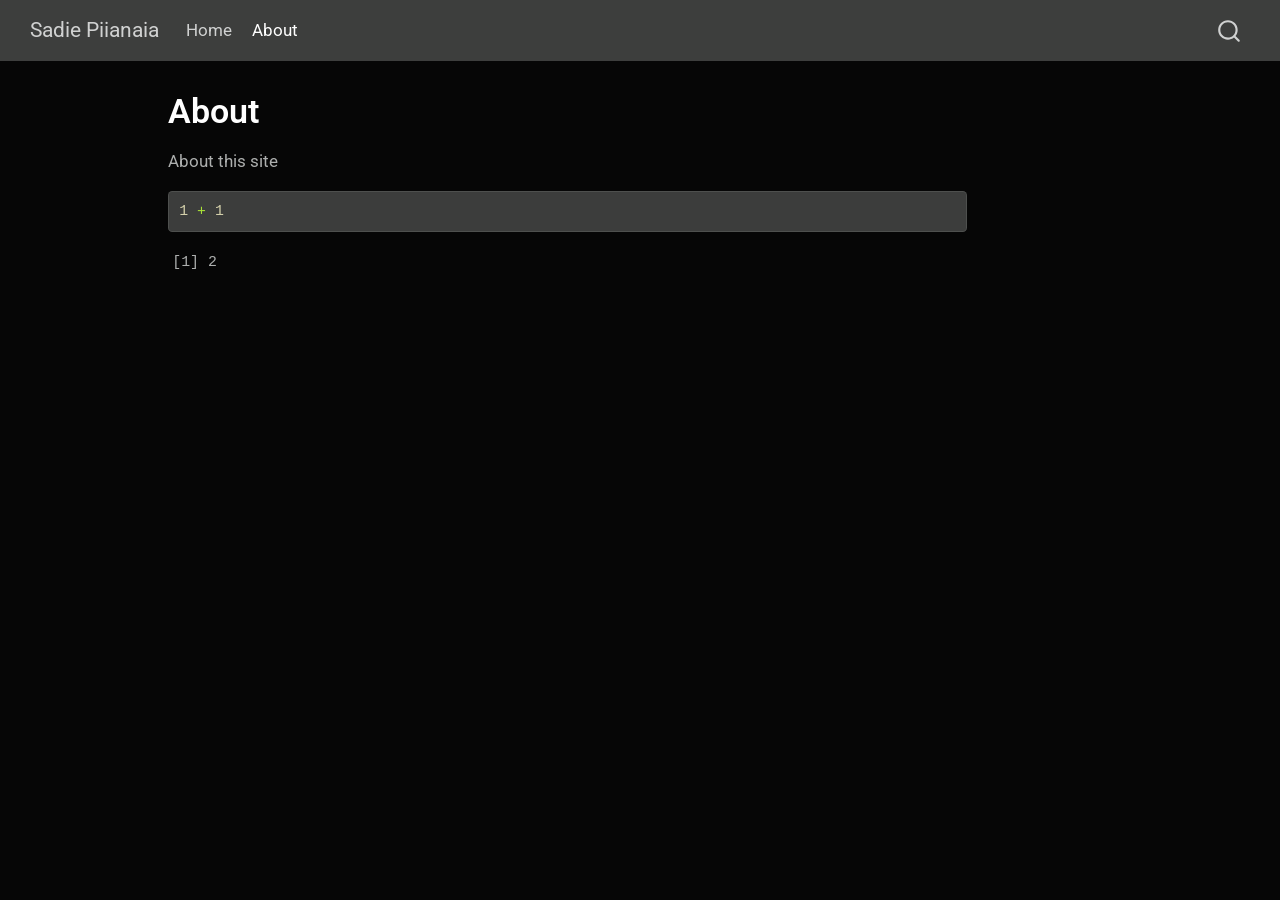
==== docs/about.html @ 63bd90ba "website cw" ====
<!DOCTYPE html>
<html xmlns="http://www.w3.org/1999/xhtml" lang="en" xml:lang="en"><head>

<meta charset="utf-8">
<meta name="generator" content="quarto-1.10.18">

<meta name="viewport" content="width=device-width, initial-scale=1.0, user-scalable=yes">


<title>About – Sadie Piianaia</title>
<style>
/* Default styles provided by pandoc.
** See https://pandoc.org/MANUAL.html#variables-for-html for config info.
*/
span.smallcaps{font-variant: small-caps;}
div.columns{display: flex; gap: 1.5em;}
div.column{flex: auto;}
@media screen {
div.columns{gap: min(4vw, 1.5em);}
div.column{overflow-x: auto;}
}
div.hanging-indent{margin-left: 1.5em; text-indent: -1.5em;}
ul.task-list{list-style: none;}
ul.task-list li input[type="checkbox"] {
  width: 0.8em;
  margin: 0 0.8em 0.2em -1em; /* quarto-specific, see https://github.com/quarto-dev/quarto-cli/issues/4556 */ 
  vertical-align: middle;
}
/* CSS for syntax highlighting */
html { -webkit-text-size-adjust: 100%; }
pre > code.sourceCode { white-space: pre; position: relative; }
pre > code.sourceCode > span { display: inline-block; line-height: 1.25; }
pre > code.sourceCode > span:empty { height: 1.2em; }
.sourceCode { overflow: visible; }
code.sourceCode > span { color: inherit; text-decoration: inherit; }
div.sourceCode { margin: 1em 0; }
pre.sourceCode { margin: 0; }
@media screen {
div.sourceCode { overflow: auto; }
}
@media print {
pre > code.sourceCode { white-space: pre-wrap; }
pre > code.sourceCode > span { text-indent: -5em; padding-left: 5em; }
}
pre.numberSource code
  { counter-reset: source-line 0; }
pre.numberSource code > span
  { position: relative; left: -4em; counter-increment: source-line; }
pre.numberSource code > span > a:first-child::before
  { content: counter(source-line);
    position: relative; left: -1em; text-align: right; vertical-align: baseline;
    border: none; display: inline-block;
    -webkit-touch-callout: none; -webkit-user-select: none;
    -khtml-user-select: none; -moz-user-select: none;
    -ms-user-select: none; user-select: none;
    padding: 0 4px; width: 4em;
  }
pre.numberSource { margin-left: 3em;  padding-left: 4px; }
div.sourceCode
  {   }
@media screen {
pre > code.sourceCode > span > a:first-child::before { text-decoration: underline; }
}
</style>


<script src="site_libs/quarto-nav/quarto-nav.js"></script>
<script src="site_libs/quarto-nav/headroom.min.js"></script>
<script src="site_libs/clipboard/clipboard.min.js"></script>
<script src="site_libs/quarto-search/autocomplete.umd.js"></script>
<script src="site_libs/quarto-search/fuse.min.js"></script>
<script src="site_libs/quarto-search/quarto-search.js"></script>
<meta name="quarto:offset" content="./">
<script src="site_libs/quarto-html/quarto.js" type="module"></script>
<script src="site_libs/quarto-html/tabsets/tabsets.js" type="module"></script>
<script src="site_libs/quarto-html/popper.min.js"></script>
<script src="site_libs/quarto-html/tippy.umd.min.js"></script>
<script src="site_libs/quarto-html/anchor.min.js"></script>
<link href="site_libs/quarto-html/tippy.css" rel="stylesheet">
<link href="site_libs/quarto-html/quarto-syntax-highlighting-dark-b85bc7c33db8c58e0ec93c3465666fed.css" rel="stylesheet" id="quarto-text-highlighting-styles">
<script src="site_libs/bootstrap/bootstrap.min.js"></script>
<link href="site_libs/bootstrap/bootstrap-icons.css" rel="stylesheet">
<link href="site_libs/bootstrap/bootstrap-f311fa492594eea2dd461c5e954f4c25.min.css" rel="stylesheet" append-hash="true" id="quarto-bootstrap" data-mode="dark">
<script id="quarto-search-options" type="application/json">{
  "location": "navbar",
  "copy-button": false,
  "collapse-after": 3,
  "panel-placement": "end",
  "type": "overlay",
  "limit": 50,
  "keyboard-shortcut": [
    "f",
    "/",
    "s"
  ],
  "show-item-context": false,
  "language": {
    "search-no-results-text": "No results",
    "search-matching-documents-text": "matching documents",
    "search-copy-link-title": "Copy link to search",
    "search-hide-matches-text": "Hide additional matches",
    "search-more-match-text": "more match in this document",
    "search-more-matches-text": "more matches in this document",
    "search-clear-button-title": "Clear",
    "search-text-placeholder": "",
    "search-detached-cancel-button-title": "Cancel",
    "search-submit-button-title": "Submit",
    "search-label": "Search"
  }
}</script>


<link rel="stylesheet" href="styles.css">
</head>

<body class="nav-fixed quarto-light">

<div id="quarto-search-results"></div>
  <header id="quarto-header" class="headroom fixed-top">
    <nav class="navbar navbar-expand-lg " data-bs-theme="dark">
      <div class="navbar-container container-fluid">
      <div class="navbar-brand-container mx-auto">
    <a class="navbar-brand" href="./index.html">
    <span class="navbar-title">Sadie Piianaia</span>
    </a>
  </div>
            <div id="quarto-search" class="" title="Search"></div>
          <button class="navbar-toggler" type="button" data-bs-toggle="collapse" data-bs-target="#navbarCollapse" aria-controls="navbarCollapse" role="menu" aria-expanded="false" aria-label="Toggle navigation" onclick="if (window.quartoToggleHeadroom) { window.quartoToggleHeadroom(); }">
  <span class="navbar-toggler-icon"></span>
</button>
          <div class="collapse navbar-collapse" id="navbarCollapse">
            <ul class="navbar-nav navbar-nav-scroll me-auto">
  <li class="nav-item">
    <a class="nav-link" href="./index.html"> 
<span class="menu-text">Home</span></a>
  </li>  
  <li class="nav-item">
    <a class="nav-link active" href="./about.html" aria-current="page"> 
<span class="menu-text">About</span></a>
  </li>  
</ul>
          </div> <!-- /navcollapse -->
            <div class="quarto-navbar-tools">
</div>
      </div> <!-- /container-fluid -->
    </nav>
</header>
<!-- content -->
<div id="quarto-content" class="quarto-container page-columns page-rows-contents page-layout-article page-navbar">
<!-- sidebar -->
<!-- margin-sidebar -->
    <div id="quarto-margin-sidebar" class="sidebar margin-sidebar zindex-bottom">
        
    </div>
<!-- main -->
<main class="content" id="quarto-document-content">

<header id="title-block-header" class="quarto-title-block default">
<div class="quarto-title">
<h1 class="title">About</h1>
</div>



<div class="quarto-title-meta">

    
  
    
  </div>
  


</header>


<p>About this site</p>
<div class="cell">
<div class="code-copy-outer-scaffold"><div class="sourceCode cell-code" id="cb1"><pre class="sourceCode r code-with-copy"><code class="sourceCode r"><span id="cb1-1"><a href="#cb1-1" aria-hidden="true" tabindex="-1"></a><span class="dv">1</span> <span class="sc">+</span> <span class="dv">1</span></span></code></pre></div><button title="Copy to Clipboard" class="code-copy-button"><i class="bi"></i></button></div>
<div class="cell-output cell-output-stdout">
<pre><code>[1] 2</code></pre>
</div>
</div>



</main> <!-- /main -->
<script id="quarto-html-after-body" type="application/javascript">
  window.document.addEventListener("DOMContentLoaded", function (event) {
    const icon = "";
    const anchorJS = new window.AnchorJS();
    anchorJS.options = {
      placement: 'right',
      icon: icon
    };
    anchorJS.add('.anchored');
    const isCodeAnnotation = (el) => {
      for (const clz of el.classList) {
        if (clz.startsWith('code-annotation-')) {                     
          return true;
        }
      }
      return false;
    }
    const onCopySuccess = function(e) {
      // button target
      const button = e.trigger;
      // don't keep focus
      button.blur();
      // flash "checked"
      button.classList.add('code-copy-button-checked');
      var currentTitle = button.getAttribute("title");
      button.setAttribute("title", "Copied!");
      let tooltip;
      if (window.bootstrap) {
        button.setAttribute("data-bs-toggle", "tooltip");
        button.setAttribute("data-bs-placement", "left");
        button.setAttribute("data-bs-title", "Copied!");
        tooltip = new bootstrap.Tooltip(button, 
          { trigger: "manual", 
            customClass: "code-copy-button-tooltip",
            offset: [0, -8]});
        tooltip.show();    
      }
      setTimeout(function() {
        if (tooltip) {
          tooltip.hide();
          button.removeAttribute("data-bs-title");
          button.removeAttribute("data-bs-toggle");
          button.removeAttribute("data-bs-placement");
        }
        button.setAttribute("title", currentTitle);
        button.classList.remove('code-copy-button-checked');
      }, 1000);
      // clear code selection
      e.clearSelection();
    }
    const getTextToCopy = function(trigger) {
      const outerScaffold = trigger.parentElement.cloneNode(true);
      const codeEl = outerScaffold.querySelector('code');
      for (const childEl of codeEl.children) {
        if (isCodeAnnotation(childEl)) {
          childEl.remove();
        }
      }
      return codeEl.innerText;
    }
    const clipboard = new window.ClipboardJS('.code-copy-button:not([data-in-quarto-modal])', {
      text: getTextToCopy
    });
    clipboard.on('success', onCopySuccess);
    if (window.document.getElementById('quarto-embedded-source-code-modal')) {
      const clipboardModal = new window.ClipboardJS('.code-copy-button[data-in-quarto-modal]', {
        text: getTextToCopy,
        container: window.document.getElementById('quarto-embedded-source-code-modal')
      });
      clipboardModal.on('success', onCopySuccess);
    }
      var localhostRegex = new RegExp(/^(?:http|https):\/\/localhost\:?[0-9]*\//);
      var mailtoRegex = new RegExp(/^mailto:/);
        var filterRegex = new RegExp('/' + window.location.host + '/');
      var isInternal = (href) => {
          return filterRegex.test(href) || localhostRegex.test(href) || mailtoRegex.test(href);
      }
      // Inspect non-navigation links and adorn them if external
     var links = window.document.querySelectorAll('a[href]:not(.nav-link):not(.navbar-brand):not(.toc-action):not(.sidebar-link):not(.sidebar-item-toggle):not(.pagination-link):not(.no-external):not([aria-hidden]):not(.dropdown-item):not(.quarto-navigation-tool):not(.about-link)');
      for (var i=0; i<links.length; i++) {
        const link = links[i];
        if (!isInternal(link.href)) {
          // undo the damage that might have been done by quarto-nav.js in the case of
          // links that we want to consider external
          if (link.dataset.originalHref !== undefined) {
            link.href = link.dataset.originalHref;
          }
        }
      }
    function tippyHover(el, contentFn, onTriggerFn, onUntriggerFn) {
      const config = {
        allowHTML: true,
        maxWidth: 500,
        delay: 100,
        arrow: false,
        appendTo: function(el) {
            return el.parentElement;
        },
        interactive: true,
        interactiveBorder: 10,
        theme: 'quarto',
        placement: 'bottom-start',
      };
      if (contentFn) {
        config.content = contentFn;
      }
      if (onTriggerFn) {
        config.onTrigger = onTriggerFn;
      }
      if (onUntriggerFn) {
        config.onUntrigger = onUntriggerFn;
      }
      window.tippy(el, config); 
    }
    const noterefs = window.document.querySelectorAll('a[role="doc-noteref"]');
    for (var i=0; i<noterefs.length; i++) {
      const ref = noterefs[i];
      tippyHover(ref, function() {
        // use id or data attribute instead here
        let href = ref.getAttribute('data-footnote-href') || ref.getAttribute('href');
        try { href = new URL(href).hash; } catch {}
        const id = href.replace(/^#\/?/, "");
        const note = window.document.getElementById(id);
        if (note) {
          return note.innerHTML;
        } else {
          return "";
        }
      });
    }
    const xrefs = window.document.querySelectorAll('a.quarto-xref');
    const processXRef = (id, note) => {
      // Strip column container classes
      const stripColumnClz = (el) => {
        el.classList.remove("page-full", "page-columns");
        if (el.children) {
          for (const child of el.children) {
            stripColumnClz(child);
          }
        }
      }
      stripColumnClz(note)
      if (id === null || id.startsWith('sec-')) {
        // Special case sections, only their first couple elements
        const container = document.createElement("div");
        if (note.children && note.children.length > 2) {
          container.appendChild(note.children[0].cloneNode(true));
          for (let i = 1; i < note.children.length; i++) {
            const child = note.children[i];
            if (child.tagName === "P" && child.innerText === "") {
              continue;
            } else {
              container.appendChild(child.cloneNode(true));
              break;
            }
          }
          if (window.Quarto?.typesetMath) {
            window.Quarto.typesetMath(container);
          }
          return container.innerHTML
        } else {
          if (window.Quarto?.typesetMath) {
            window.Quarto.typesetMath(note);
          }
          return note.innerHTML;
        }
      } else {
        // Remove any anchor links if they are present
        const anchorLink = note.querySelector('a.anchorjs-link');
        if (anchorLink) {
          anchorLink.remove();
        }
        if (window.Quarto?.typesetMath) {
          window.Quarto.typesetMath(note);
        }
        if (note.classList.contains("callout")) {
          return note.outerHTML;
        } else {
          return note.innerHTML;
        }
      }
    }
    for (var i=0; i<xrefs.length; i++) {
      const xref = xrefs[i];
      tippyHover(xref, undefined, function(instance) {
        instance.disable();
        let url = xref.getAttribute('href');
        let hash = undefined; 
        if (url.startsWith('#')) {
          hash = url;
        } else {
          try { hash = new URL(url).hash; } catch {}
        }
        if (hash) {
          const id = hash.replace(/^#\/?/, "");
          const note = window.document.getElementById(id);
          if (note !== null) {
            try {
              const html = processXRef(id, note.cloneNode(true));
              instance.setContent(html);
            } finally {
              instance.enable();
              instance.show();
            }
          } else {
            // See if we can fetch this
            fetch(url.split('#')[0])
            .then(res => res.text())
            .then(html => {
              const parser = new DOMParser();
              const htmlDoc = parser.parseFromString(html, "text/html");
              const note = htmlDoc.getElementById(id);
              if (note !== null) {
                const html = processXRef(id, note);
                instance.setContent(html);
              } 
            }).finally(() => {
              instance.enable();
              instance.show();
            });
          }
        } else {
          // See if we can fetch a full url (with no hash to target)
          // This is a special case and we should probably do some content thinning / targeting
          fetch(url)
          .then(res => res.text())
          .then(html => {
            const parser = new DOMParser();
            const htmlDoc = parser.parseFromString(html, "text/html");
            const note = htmlDoc.querySelector('main.content');
            if (note !== null) {
              // This should only happen for chapter cross references
              // (since there is no id in the URL)
              // remove the first header
              if (note.children.length > 0 && note.children[0].tagName === "HEADER") {
                note.children[0].remove();
              }
              const html = processXRef(null, note);
              instance.setContent(html);
            } 
          }).finally(() => {
            instance.enable();
            instance.show();
          });
        }
      }, function(instance) {
      });
    }
        let selectedAnnoteEl;
        const selectorForAnnotation = ( cell, annotation) => {
          let cellAttr = 'data-code-cell="' + cell + '"';
          let lineAttr = 'data-code-annotation="' +  annotation + '"';
          const selector = 'span[' + cellAttr + '][' + lineAttr + ']';
          return selector;
        }
        const selectCodeLines = (annoteEl) => {
          const doc = window.document;
          const targetCell = annoteEl.getAttribute("data-target-cell");
          const targetAnnotation = annoteEl.getAttribute("data-target-annotation");
          const annoteSpan = window.document.querySelector(selectorForAnnotation(targetCell, targetAnnotation));
          const lines = annoteSpan.getAttribute("data-code-lines").split(",");
          const lineIds = lines.map((line) => {
            return targetCell + "-" + line;
          })
          let top = null;
          let height = null;
          let parent = null;
          if (lineIds.length > 0) {
              //compute the position of the single el (top and bottom and make a div)
              const el = window.document.getElementById(lineIds[0]);
              top = el.offsetTop;
              height = el.offsetHeight;
              parent = el.parentElement.parentElement;
            if (lineIds.length > 1) {
              const lastEl = window.document.getElementById(lineIds[lineIds.length - 1]);
              const bottom = lastEl.offsetTop + lastEl.offsetHeight;
              height = bottom - top;
            }
            if (top !== null && height !== null && parent !== null) {
              // cook up a div (if necessary) and position it 
              let div = window.document.getElementById("code-annotation-line-highlight");
              if (div === null) {
                div = window.document.createElement("div");
                div.setAttribute("id", "code-annotation-line-highlight");
                div.style.position = 'absolute';
                parent.appendChild(div);
              }
              div.style.top = top - 2 + "px";
              div.style.height = height + 4 + "px";
              div.style.left = 0;
              let gutterDiv = window.document.getElementById("code-annotation-line-highlight-gutter");
              if (gutterDiv === null) {
                gutterDiv = window.document.createElement("div");
                gutterDiv.setAttribute("id", "code-annotation-line-highlight-gutter");
                gutterDiv.style.position = 'absolute';
                const codeCell = window.document.getElementById(targetCell);
                const gutter = codeCell.querySelector('.code-annotation-gutter');
                gutter.appendChild(gutterDiv);
              }
              gutterDiv.style.top = top - 2 + "px";
              gutterDiv.style.height = height + 4 + "px";
            }
            selectedAnnoteEl = annoteEl;
          }
        };
        const unselectCodeLines = () => {
          const elementsIds = ["code-annotation-line-highlight", "code-annotation-line-highlight-gutter"];
          elementsIds.forEach((elId) => {
            const div = window.document.getElementById(elId);
            if (div) {
              div.remove();
            }
          });
          selectedAnnoteEl = undefined;
        };
          // Handle positioning of the toggle
      window.addEventListener(
        "resize",
        throttle(() => {
          elRect = undefined;
          if (selectedAnnoteEl) {
            selectCodeLines(selectedAnnoteEl);
          }
        }, 10)
      );
      function throttle(fn, ms) {
      let throttle = false;
      let timer;
        return (...args) => {
          if(!throttle) { // first call gets through
              fn.apply(this, args);
              throttle = true;
          } else { // all the others get throttled
              if(timer) clearTimeout(timer); // cancel #2
              timer = setTimeout(() => {
                fn.apply(this, args);
                timer = throttle = false;
              }, ms);
          }
        };
      }
        // Attach click handler to the DT
        const annoteDls = window.document.querySelectorAll('dt[data-target-cell]');
        for (const annoteDlNode of annoteDls) {
          annoteDlNode.addEventListener('click', (event) => {
            const clickedEl = event.target;
            if (clickedEl !== selectedAnnoteEl) {
              unselectCodeLines();
              const activeEl = window.document.querySelector('dt[data-target-cell].code-annotation-active');
              if (activeEl) {
                activeEl.classList.remove('code-annotation-active');
              }
              selectCodeLines(clickedEl);
              clickedEl.classList.add('code-annotation-active');
            } else {
              // Unselect the line
              unselectCodeLines();
              clickedEl.classList.remove('code-annotation-active');
            }
          });
        }
    const findCites = (el) => {
      const parentEl = el.parentElement;
      if (parentEl) {
        const cites = parentEl.dataset.cites;
        if (cites) {
          return {
            el,
            cites: cites.split(' ')
          };
        } else {
          return findCites(el.parentElement)
        }
      } else {
        return undefined;
      }
    };
    var bibliorefs = window.document.querySelectorAll('a[role="doc-biblioref"]');
    for (var i=0; i<bibliorefs.length; i++) {
      const ref = bibliorefs[i];
      const citeInfo = findCites(ref);
      if (citeInfo) {
        tippyHover(citeInfo.el, function() {
          var popup = window.document.createElement('div');
          citeInfo.cites.forEach(function(cite) {
            var citeDiv = window.document.createElement('div');
            citeDiv.classList.add('hanging-indent');
            citeDiv.classList.add('csl-entry');
            var biblioDiv = window.document.getElementById('ref-' + cite);
            if (biblioDiv) {
              citeDiv.innerHTML = biblioDiv.innerHTML;
            }
            popup.appendChild(citeDiv);
          });
          return popup.innerHTML;
        });
      }
    }
  });
  </script>
</div> <!-- /content -->




</body></html>
---- docs/site_libs/quarto-html/tippy.css ----
.tippy-box[data-animation=fade][data-state=hidden]{opacity:0}[data-tippy-root]{max-width:calc(100vw - 10px)}.tippy-box{position:relative;background-color:#333;color:#fff;border-radius:4px;font-size:14px;line-height:1.4;white-space:normal;outline:0;transition-property:transform,visibility,opacity}.tippy-box[data-placement^=top]>.tippy-arrow{bottom:0}.tippy-box[data-placement^=top]>.tippy-arrow:before{bottom:-7px;left:0;border-width:8px 8px 0;border-top-color:initial;transform-origin:center top}.tippy-box[data-placement^=bottom]>.tippy-arrow{top:0}.tippy-box[data-placement^=bottom]>.tippy-arrow:before{top:-7px;left:0;border-width:0 8px 8px;border-bottom-color:initial;transform-origin:center bottom}.tippy-box[data-placement^=left]>.tippy-arrow{right:0}.tippy-box[data-placement^=left]>.tippy-arrow:before{border-width:8px 0 8px 8px;border-left-color:initial;right:-7px;transform-origin:center left}.tippy-box[data-placement^=right]>.tippy-arrow{left:0}.tippy-box[data-placement^=right]>.tippy-arrow:before{left:-7px;border-width:8px 8px 8px 0;border-right-color:initial;transform-origin:center right}.tippy-box[data-inertia][data-state=visible]{transition-timing-function:cubic-bezier(.54,1.5,.38,1.11)}.tippy-arrow{width:16px;height:16px;color:#333}.tippy-arrow:before{content:"";position:absolute;border-color:transparent;border-style:solid}.tippy-content{position:relative;padding:5px 9px;z-index:1}
---- docs/site_libs/quarto-html/quarto-syntax-highlighting-dark-b85bc7c33db8c58e0ec93c3465666fed.css ----
/* quarto syntax highlight colors */
:root {
  --quarto-hl-al-color: #f07178;
  --quarto-hl-an-color: #d4d0ab;
  --quarto-hl-at-color: #00e0e0;
  --quarto-hl-bn-color: #d4d0ab;
  --quarto-hl-bu-color: #abe338;
  --quarto-hl-ch-color: #abe338;
  --quarto-hl-co-color: #f8f8f2;
  --quarto-hl-cv-color: #ffd700;
  --quarto-hl-cn-color: #ffd700;
  --quarto-hl-cf-color: #ffa07a;
  --quarto-hl-dt-color: #ffa07a;
  --quarto-hl-dv-color: #d4d0ab;
  --quarto-hl-do-color: #f8f8f2;
  --quarto-hl-er-color: #f07178;
  --quarto-hl-ex-color: #00e0e0;
  --quarto-hl-fl-color: #d4d0ab;
  --quarto-hl-fu-color: #ffa07a;
  --quarto-hl-im-color: #abe338;
  --quarto-hl-in-color: #d4d0ab;
  --quarto-hl-kw-color: #ffa07a;
  --quarto-hl-op-color: #ffa07a;
  --quarto-hl-ot-color: #00e0e0;
  --quarto-hl-pp-color: #dcc6e0;
  --quarto-hl-re-color: #00e0e0;
  --quarto-hl-sc-color: #abe338;
  --quarto-hl-ss-color: #abe338;
  --quarto-hl-st-color: #abe338;
  --quarto-hl-va-color: #00e0e0;
  --quarto-hl-vs-color: #abe338;
  --quarto-hl-wa-color: #dcc6e0;
}

/* other quarto variables */
:root {
  --quarto-font-monospace: SFMono-Regular, Menlo, Monaco, Consolas, "Liberation Mono", "Courier New", monospace;
}

/* syntax highlight based on Pandoc's rules */
pre > code.sourceCode > span {
  color: #f8f8f2;
}

code.sourceCode > span {
  color: #f8f8f2;
}

div.sourceCode,
div.sourceCode pre.sourceCode {
  color: #f8f8f2;
}

/* Normal */
code span {
  color: #f8f8f2;
}

/* Alert */
code span.al {
  color: #f07178;
}

/* Annotation */
code span.an {
  color: #d4d0ab;
}

/* Attribute */
code span.at {
  color: #00e0e0;
}

/* BaseN */
code span.bn {
  color: #d4d0ab;
}

/* BuiltIn */
code span.bu {
  color: #abe338;
}

/* ControlFlow */
code span.cf {
  font-weight: bold;
  color: #ffa07a;
}

/* Char */
code span.ch {
  color: #abe338;
}

/* Constant */
code span.cn {
  color: #ffd700;
}

/* Comment */
code span.co {
  font-style: italic;
  color: #f8f8f2;
}

/* CommentVar */
code span.cv {
  color: #ffd700;
}

/* Documentation */
code span.do {
  color: #f8f8f2;
}

/* DataType */
code span.dt {
  color: #ffa07a;
}

/* DecVal */
code span.dv {
  color: #d4d0ab;
}

/* Error */
code span.er {
  color: #f07178;
  text-decoration: underline;
}

/* Extension */
code span.ex {
  font-weight: bold;
  color: #00e0e0;
}

/* Float */
code span.fl {
  color: #d4d0ab;
}

/* Function */
code span.fu {
  color: #ffa07a;
}

/* Import */
code span.im {
  color: #abe338;
}

/* Information */
code span.in {
  color: #d4d0ab;
}

/* Keyword */
code span.kw {
  font-weight: bold;
  color: #ffa07a;
}

/* Operator */
code span.op {
  color: #ffa07a;
}

/* Other */
code span.ot {
  color: #00e0e0;
}

/* Preprocessor */
code span.pp {
  color: #dcc6e0;
}

/* RegionMarker */
code span.re {
  background-color: #f8f8f2;
  color: #00e0e0;
}

/* SpecialChar */
code span.sc {
  color: #abe338;
}

/* SpecialString */
code span.ss {
  color: #abe338;
}

/* String */
code span.st {
  color: #abe338;
}

/* Variable */
code span.va {
  color: #00e0e0;
}

/* VerbatimString */
code span.vs {
  color: #abe338;
}

/* Warning */
code span.wa {
  color: #dcc6e0;
}

.prevent-inlining {
  content: "</";
}

/*# sourceMappingURL=4ed8f1090dec6531da29ab00902aa718.css.map */
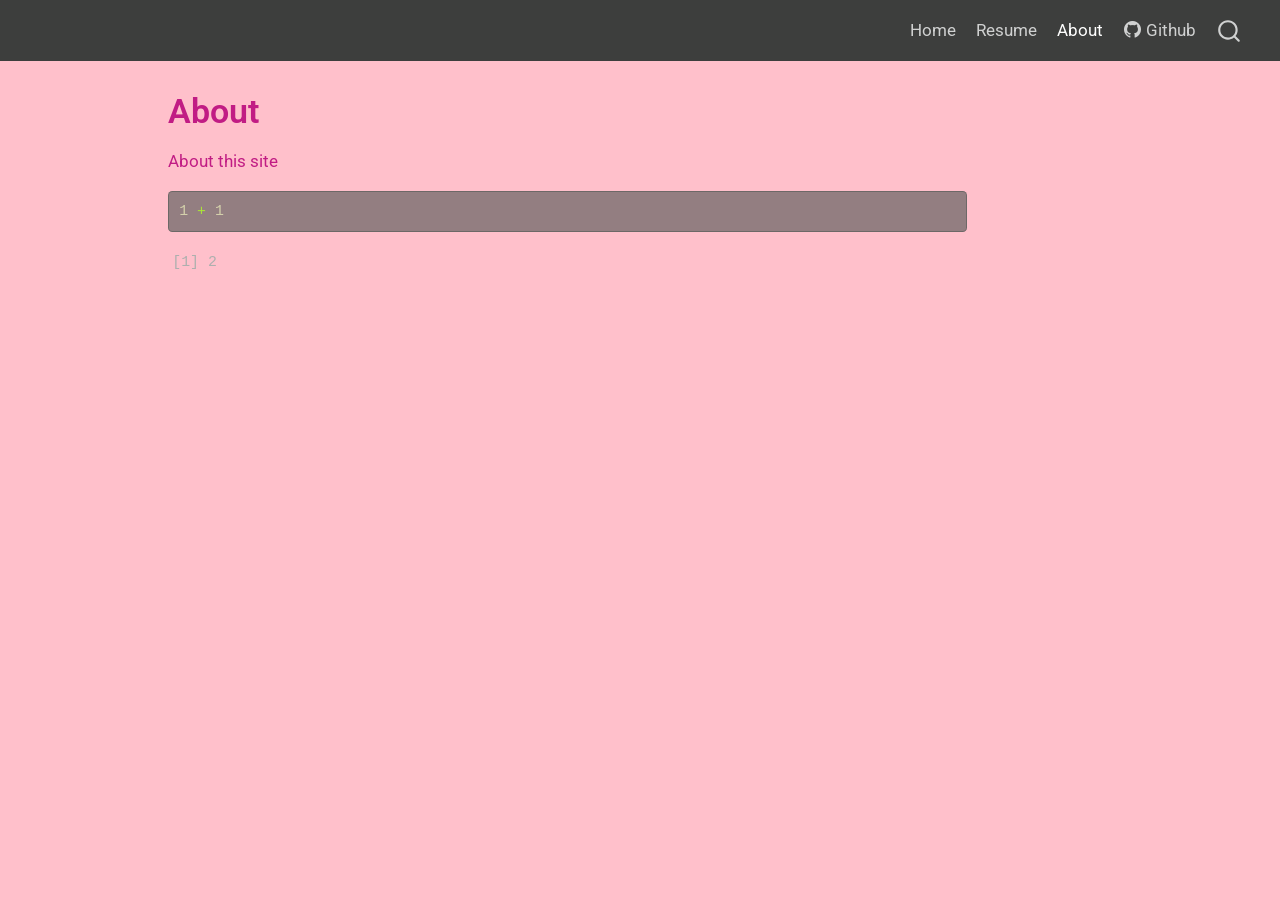
==== commit 9ee4e838: "friday cw" ====
--- a/docs/about.html
+++ b/docs/about.html
@@ -7,7 +7,7 @@
 <meta name="viewport" content="width=device-width, initial-scale=1.0, user-scalable=yes">
 
 
-<title>About – Sadie Piianaia</title>
+<title>About</title>
 <style>
 /* Default styles provided by pandoc.
 ** See https://pandoc.org/MANUAL.html#variables-for-html for config info.
@@ -119,24 +119,28 @@
   <header id="quarto-header" class="headroom fixed-top">
     <nav class="navbar navbar-expand-lg " data-bs-theme="dark">
       <div class="navbar-container container-fluid">
-      <div class="navbar-brand-container mx-auto">
-    <a class="navbar-brand" href="./index.html">
-    <span class="navbar-title">Sadie Piianaia</span>
-    </a>
-  </div>
             <div id="quarto-search" class="" title="Search"></div>
           <button class="navbar-toggler" type="button" data-bs-toggle="collapse" data-bs-target="#navbarCollapse" aria-controls="navbarCollapse" role="menu" aria-expanded="false" aria-label="Toggle navigation" onclick="if (window.quartoToggleHeadroom) { window.quartoToggleHeadroom(); }">
   <span class="navbar-toggler-icon"></span>
 </button>
           <div class="collapse navbar-collapse" id="navbarCollapse">
-            <ul class="navbar-nav navbar-nav-scroll me-auto">
+            <ul class="navbar-nav navbar-nav-scroll ms-auto">
   <li class="nav-item">
     <a class="nav-link" href="./index.html"> 
 <span class="menu-text">Home</span></a>
   </li>  
   <li class="nav-item">
+    <a class="nav-link" href="./resume.html"> 
+<span class="menu-text">Resume</span></a>
+  </li>  
+  <li class="nav-item">
     <a class="nav-link active" href="./about.html" aria-current="page"> 
 <span class="menu-text">About</span></a>
+  </li>  
+  <li class="nav-item">
+    <a class="nav-link" href="https://github.com/SadiePiianaia"> <i class="bi bi-github" role="img">
+</i> 
+<span class="menu-text">Github</span></a>
   </li>  
 </ul>
           </div> <!-- /navcollapse -->
--- a/docs/styles.css
+++ b/docs/styles.css
@@ -0,0 +1,21 @@
+/* css styles */
+h1, p {
+  color: #C11C84;
+}
+
+h2 {
+  color: green;
+}
+
+h3 {
+  color: blue;
+  font-style: italic;
+}
+
+body {
+  background-color:pink;
+}
+
+ol, ul {
+  color: #00CCCC;
+}
